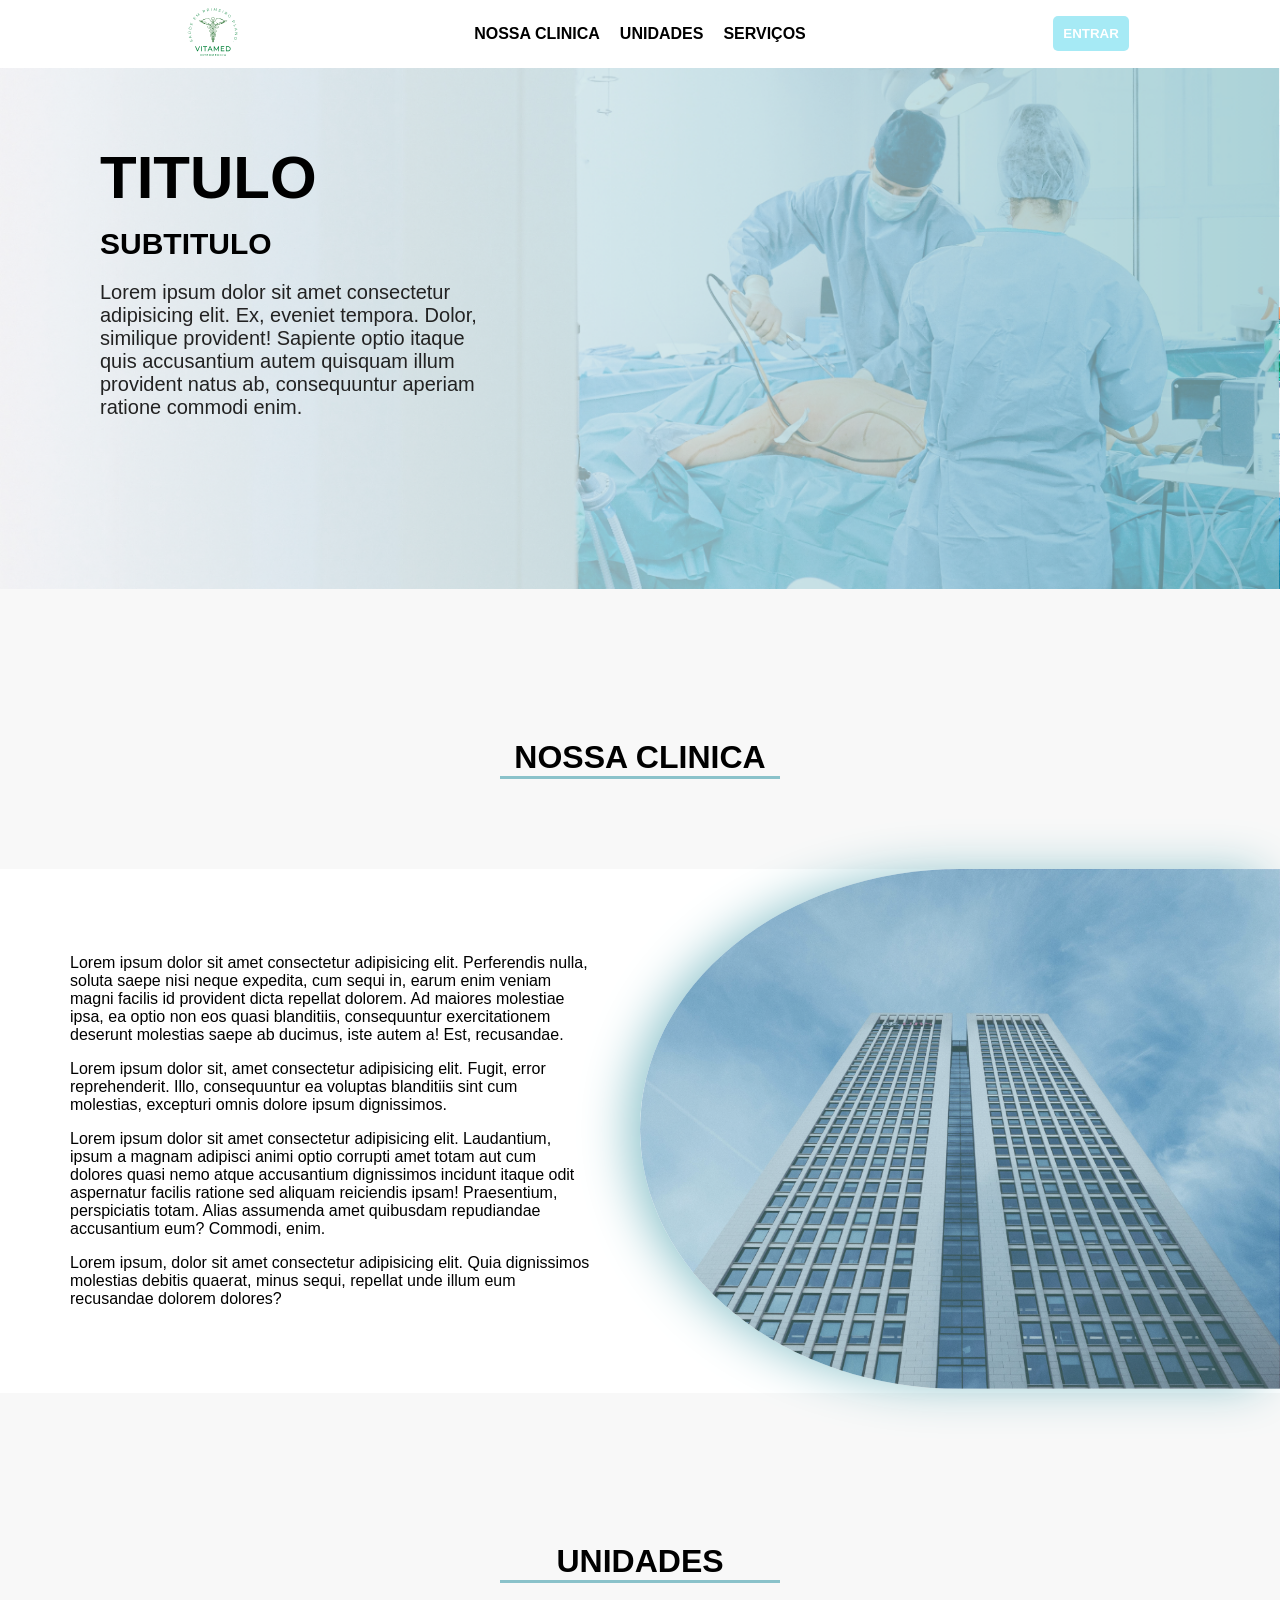
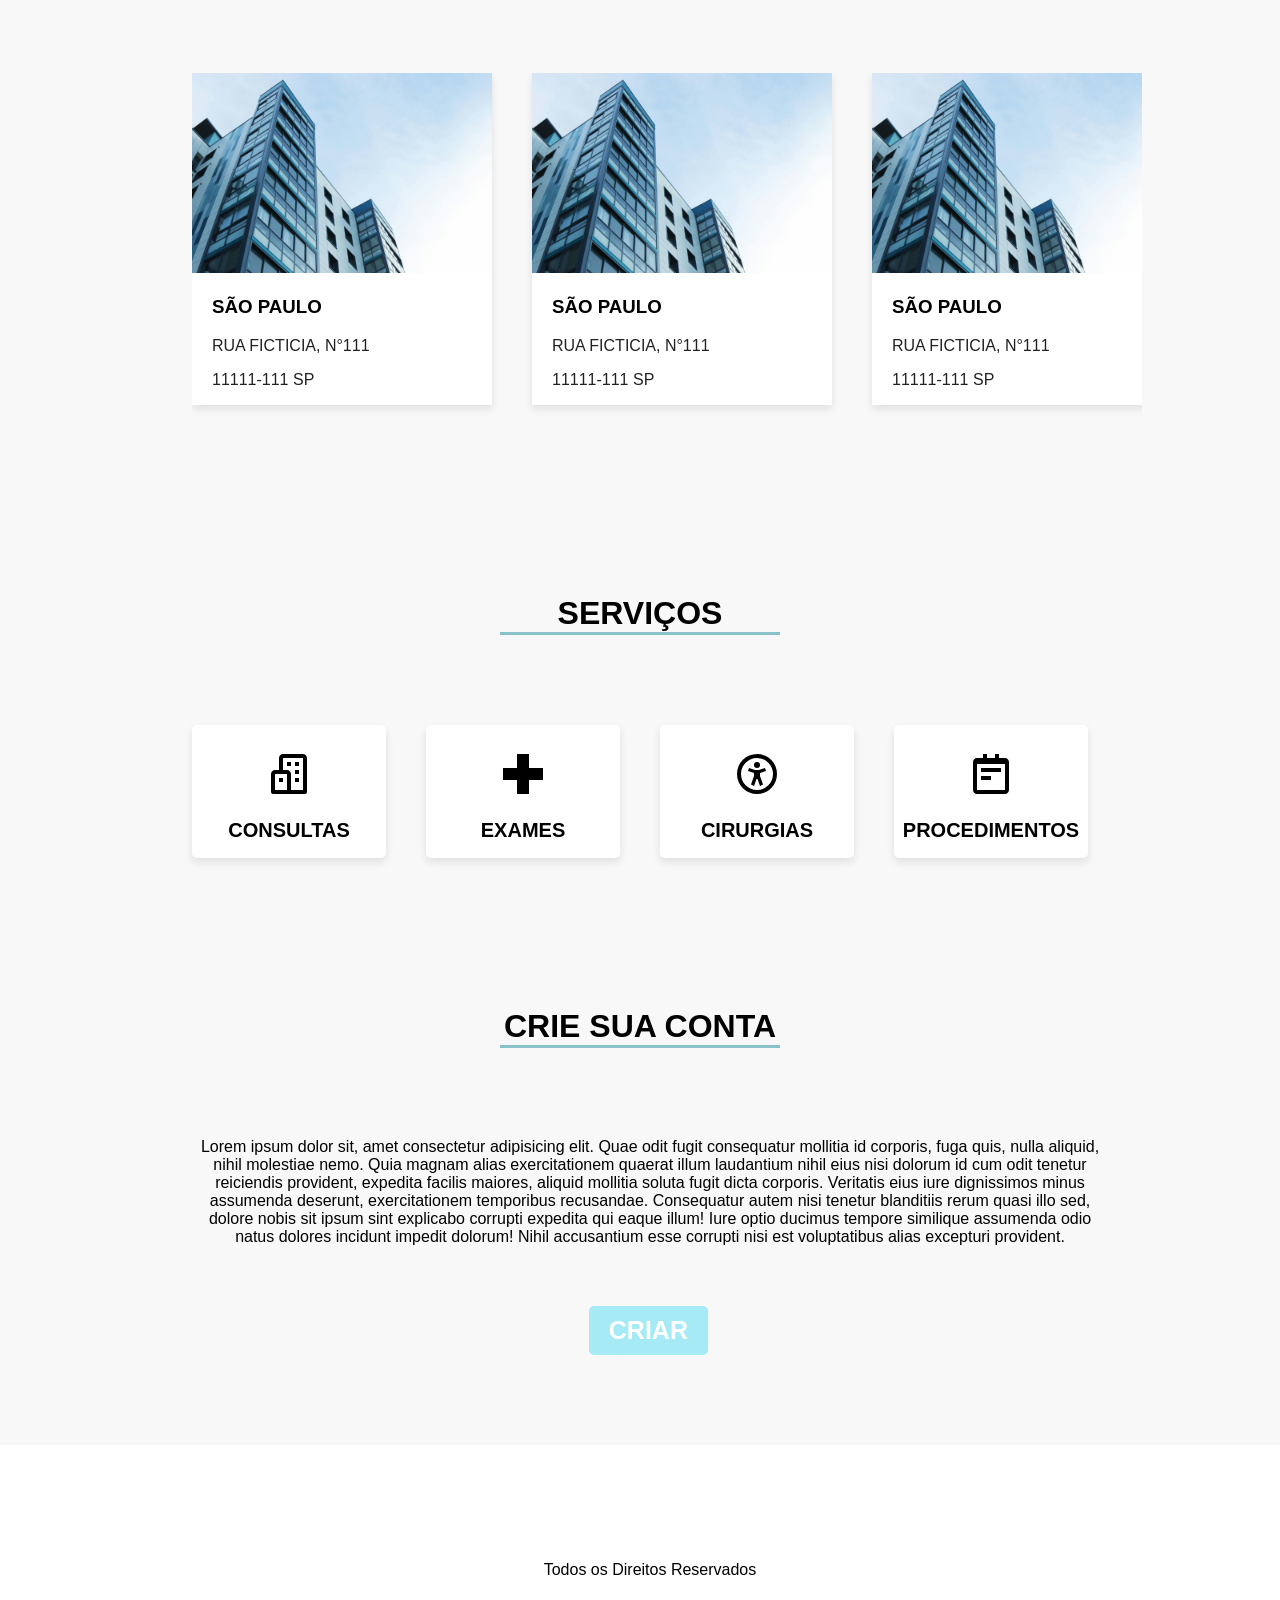
==== index.html @ 745b34ef "Add files via upload" ====
<!DOCTYPE html>
<html lang="en">
<head>
    <meta charset="UTF-8">
    <meta name="viewport" content="width=device-width, initial-scale=1.0">
    <title>VitaMed</title>
    <link rel="stylesheet" href="style.css">
</head>
<body>
    
    <header>

        <a href="#" class="logo"><img src="img/VitaMed.svg" alt="Logo VitaMed" width="15%"></a>

        <nav>
            <a href="#">NOSSA CLINICA</a>
            <a href="#">UNIDADES</a>
            <a href="#">SERVIÇOS</a>
        </nav>

        <a href="entrar.html" id="entrar"><button>ENTRAR</button></a>

    </header>

    <div class="hero-img">

        <h1>TITULO</h1>

        <h2>SUBTITULO</h2>
        
        <P>Lorem ipsum dolor sit amet consectetur adipisicing elit. Ex, eveniet tempora. Dolor, similique provident! Sapiente optio itaque quis accusantium autem quisquam illum provident natus ab, consequuntur aperiam ratione commodi enim.</P>

    </div>

    <h1 class="titulos">NOSSA CLINICA</h1>

    <div class="container-nossa-clinica">

        <div class="info-clinica">
            <p>Lorem ipsum dolor sit amet consectetur adipisicing elit. Perferendis nulla, soluta saepe nisi neque expedita, cum sequi in, earum enim veniam magni facilis id provident dicta repellat dolorem. Ad maiores molestiae ipsa, ea optio non eos quasi blanditiis, consequuntur exercitationem deserunt molestias saepe ab ducimus, iste autem a! Est, recusandae.</p>
            <p>Lorem ipsum dolor sit, amet consectetur adipisicing elit. Fugit, error reprehenderit. Illo, consequuntur ea voluptas blanditiis sint cum molestias, excepturi omnis dolore ipsum dignissimos.</p>
            <p>Lorem ipsum dolor sit amet consectetur adipisicing elit. Laudantium, ipsum a magnam adipisci animi optio corrupti amet totam aut cum dolores quasi nemo atque accusantium dignissimos incidunt itaque odit aspernatur facilis ratione sed aliquam reiciendis ipsam! Praesentium, perspiciatis totam. Alias assumenda amet quibusdam repudiandae accusantium eum? Commodi, enim.</p>
            <p>Lorem ipsum, dolor sit amet consectetur adipisicing elit. Quia dignissimos molestias debitis quaerat, minus sequi, repellat unde illum eum recusandae dolorem dolores?</p>
        </div>

        <div class="info-clinica-img">
            <img src="img/Nossa-Clinica.png" alt="" width="100%">
        </div>

    </div>

    <h1 class="titulos">UNIDADES</h1>

    <div class="container-unidades">

        <div class="unidades">
            <img src="img/Unidade.jpg" alt="" width="100%">
            <h3>SÃO PAULO</h3>
            <p>RUA FICTICIA, N°111</p>
            <p>11111-111 SP</p>
        </div>
        
        <div class="unidades">
            <img src="img/Unidade.jpg" alt="" width="100%">
            <h3>SÃO PAULO</h3>
            <p>RUA FICTICIA, N°111</p>
            <p>11111-111 SP</p>
        </div>

        <div class="unidades">
            <img src="img/Unidade.jpg" alt="" width="100%">
            <h3>SÃO PAULO</h3>
            <p>RUA FICTICIA, N°111</p>
            <p>11111-111 SP</p>
        </div>

        <div class="unidades">
            <img src="img/Unidade.jpg" alt="" width="100%">
            <h3>SÃO PAULO</h3>
            <p>RUA FICTICIA, N°111</p>
            <p>11111-111 SP</p>
        </div>

        <div class="unidades">
            <img src="img/Unidade.jpg" alt="" width="100%">
            <h3>SÃO PAULO</h3>
            <p>RUA FICTICIA, N°111</p>
            <p>11111-111 SP</p>
        </div>

        <div class="unidades">
            <img src="img/Unidade.jpg" alt="" width="100%">
            <h3>SÃO PAULO</h3>
            <p>RUA FICTICIA, N°111</p>
            <p>11111-111 SP</p>
        </div>

    </div>

    <h1 class="titulos">SERVIÇOS</h1>

    <div class="container-servicos">

        <div class="itens">
            <img src="img/consulta.svg" alt="" width="25%">
            <h2>CONSULTAS</h2>
        </div>

        <div class="itens">
            <img src="img/exame.svg" alt="" width="25%">
            <h2>EXAMES</h2>
        </div>

        <div class="itens">
            <img src="img/cirurgia.svg" alt="" width="25%">
            <h2>CIRURGIAS</h2>
        </div>

        <div class="itens">
            <img src="img/procedimento.svg" alt="" width="25%">
            <h2>PROCEDIMENTOS</h2>
        </div>

    </div>

    <h1 class="titulos">CRIE SUA CONTA</h1>
    
    <div class="criar">

        <p>Lorem ipsum dolor sit, amet consectetur adipisicing elit. Quae odit fugit consequatur mollitia id corporis, fuga quis, nulla aliquid, nihil molestiae nemo. Quia magnam alias exercitationem quaerat illum laudantium nihil eius nisi dolorum id cum odit tenetur reiciendis provident, expedita facilis maiores, aliquid mollitia soluta fugit dicta corporis. Veritatis eius iure dignissimos minus assumenda deserunt, exercitationem temporibus recusandae. Consequatur autem nisi tenetur blanditiis rerum quasi illo sed, dolore nobis sit ipsum sint explicabo corrupti expedita qui eaque illum! Iure optio ducimus tempore similique assumenda odio natus dolores incidunt impedit dolorum! Nihil accusantium esse corrupti nisi est voluptatibus alias excepturi provident.</p>

        <a href="criar.html" id="criar"><button>CRIAR</button></a>

    </div>

    <footer>
        <p>Todos os Direitos Reservados</p>
    </footer>

</body>
</html>
---- style.css ----
body {
    margin: 0;
    padding: 0;
    background: #F8F8F8;
    font-family: Arial, Helvetica, sans-serif;
}

header {
    display: grid;
    grid-template-columns: 1fr 1fr 1fr;
    align-items: center;
    text-align: center;
    background: #FFFFFF;
}

nav {
    display: flex;
    justify-self: center;
    gap: 20px;
}

nav a {
    font-weight: bold;
    color: black;
    text-decoration: none;
}

nav a:hover {
    color: #8AC2CA;
    transition: 0.2s;
}

button {
    display: flex;
    justify-self: center;
    border: none;
    background: #A6EAF5;
    color: #FFFFFF;
    font-weight: bold;
    padding: 10px;
    border-radius: 5px;
}

button:hover {
    background: #FFFFFF;
    border: 2px solid #A6EAF5;
    color: #A6EAF5;
    transition: 0.2s;
}

.hero-img {
    background-image: url(img/Medicos.png);
    background-size: cover;
    background-position: center;
    background-repeat: no-repeat;
    padding: 250px 0px ;
}

.hero-img h1 {
    font-size: 60px;
    margin-top: -175px;
    padding-left: 100px;
}

.hero-img h2 {
    font-size: 30px;
    margin-top: -25px;
    padding-left: 100px;
}

.hero-img p {
    font-size: 20px;
    margin-top: -5px;
    margin-bottom: -80px;
    padding-left: 100px;
    padding-right: 800px;
    color: #222222;
}

.titulos {
    text-align: center;
    margin: 150px 500px 90px 500px;
    border-bottom: 3px solid #8AC2CA;
}

.container-nossa-clinica {
    background-color: #FFFFFF;
    display: grid;
    grid-template-columns: 1fr 1fr;
    align-items: center;
}

.info-clinica {
    padding: 0px 50px;
}

.info-clinica-img img {
    border-top-left-radius: 100%;
    border-bottom-left-radius: 100%;
    box-shadow: -15px 0 50px -5px #8AC2CA;
}

.container-unidades {
    width: 950px;
    overflow-x: auto;
    white-space: nowrap;
    display: grid;
    grid-template-columns: 1fr 1fr 1fr 1fr 1fr 1fr;
    align-items: center;
    gap: 40px;
    margin-left: 15%;
    margin-right: 15%;
    padding-bottom: 40px;
}


.container-unidades::-webkit-scrollbar {
    height: 8px;
}

.container-unidades::-webkit-scrollbar-thumb {
    background-color: #8AC2CA;
    border-radius: 5px;
}


.container-unidades::-webkit-scrollbar-track {
    background-color: #dcdcdc; 
    border-radius: 5px;
}

.unidades {
    width: 300px;
    background-color: #FFFFFF;
    box-shadow: 10px black;
    box-shadow: 0 4px 8px rgba(0, 0, 0, 0.1);
}

.unidades h3, p {
    padding-left: 20px;
}

.unidades p {
    color: #222222;
}

.container-servicos {
    display: grid;
    grid-template-columns: 1fr 1fr 1fr 1fr;
    gap: 40px;
    margin-left: 15%;
    margin-right: 15%;
}

.itens {
    text-align: center;
    background: #FFFFFF;
    padding-top: 25px;
    border-radius: 5px;
    box-shadow: 0 4px 8px rgba(0, 0, 0, 0.1);
}

.itens h2 {
    font-size: 20px;
}

.criar p {
    text-align: center;
    margin-left: 180px;
    margin-right: 180px;
}

.criar button {
    font-size: 25px;
    margin-top: 60px;
    margin-left: 46%;
    padding: 10px 20px;
}

footer {
    background: #FFFFFF;
    text-align: center;
    margin-top: 90px;
    padding: 100px;
}


#entrar {
    margin-left: 200px;
    text-decoration: none;
}

#criar {
    text-decoration: none;
}
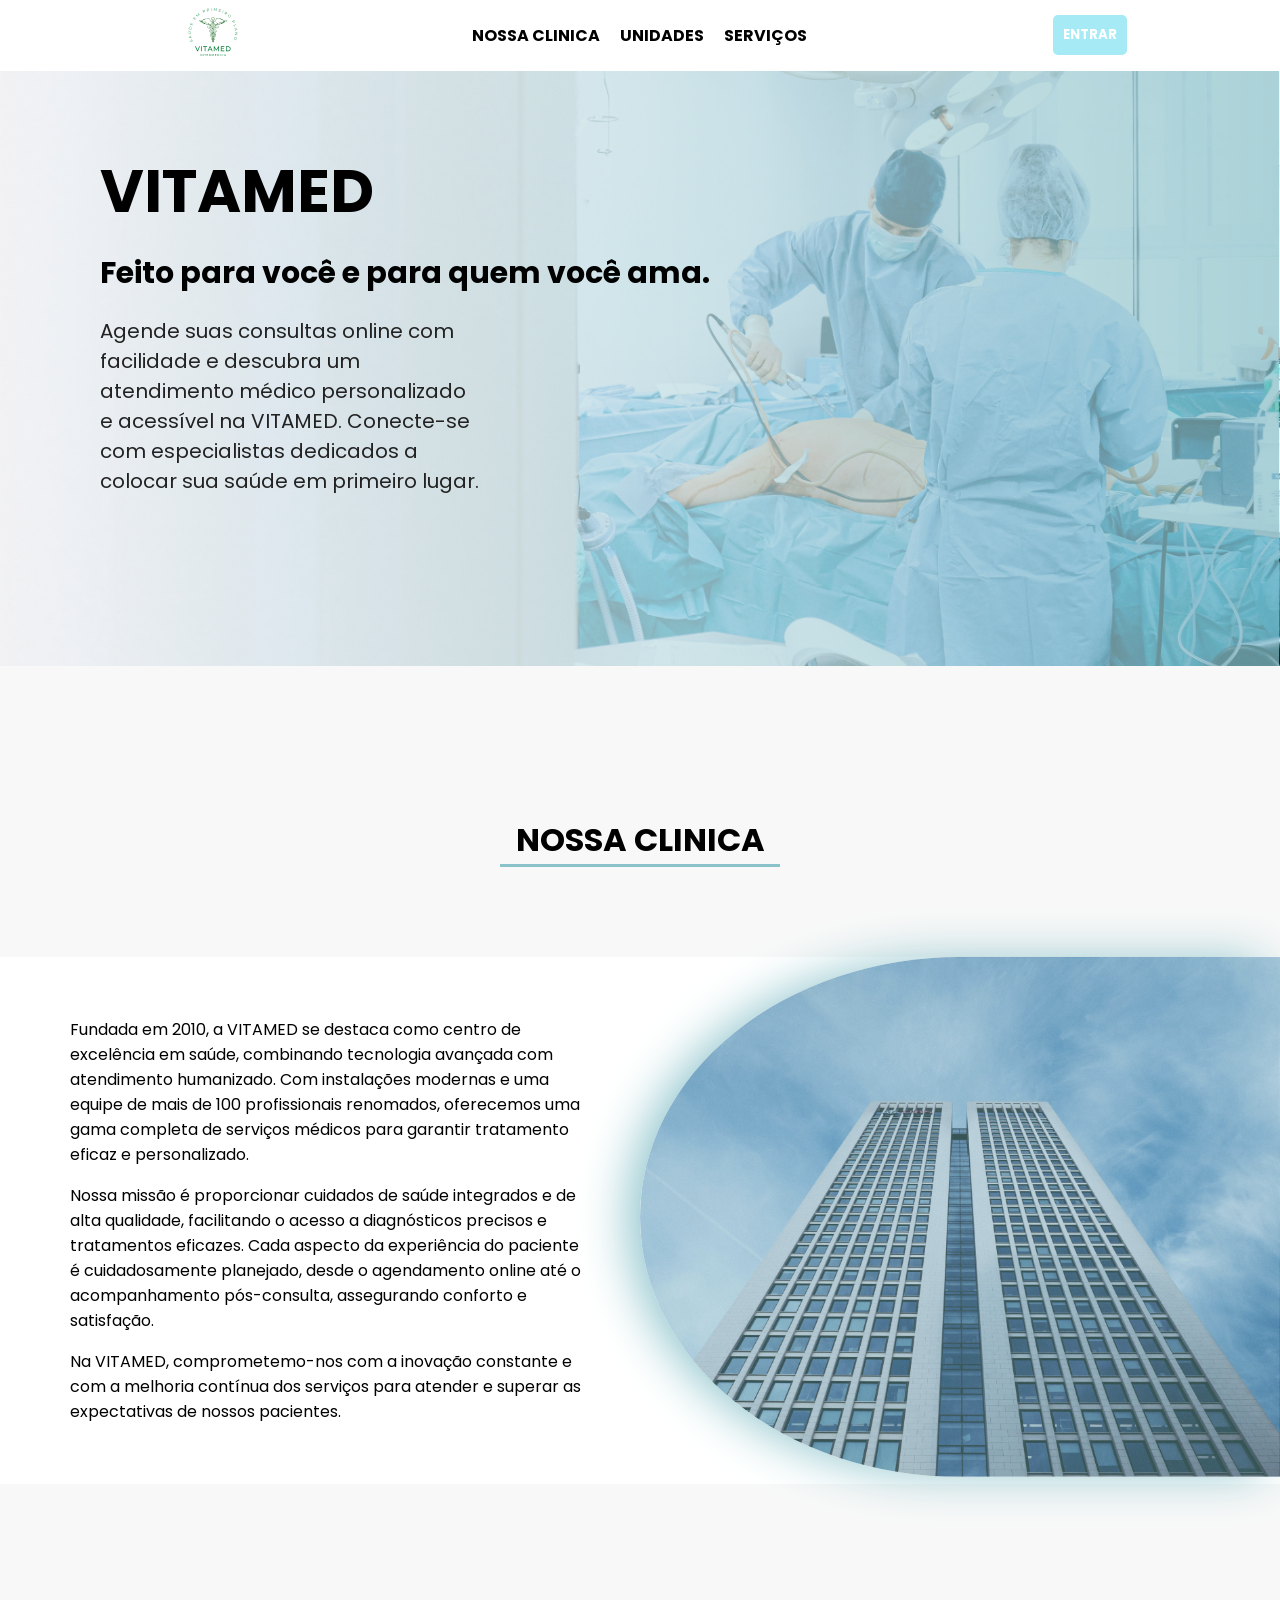
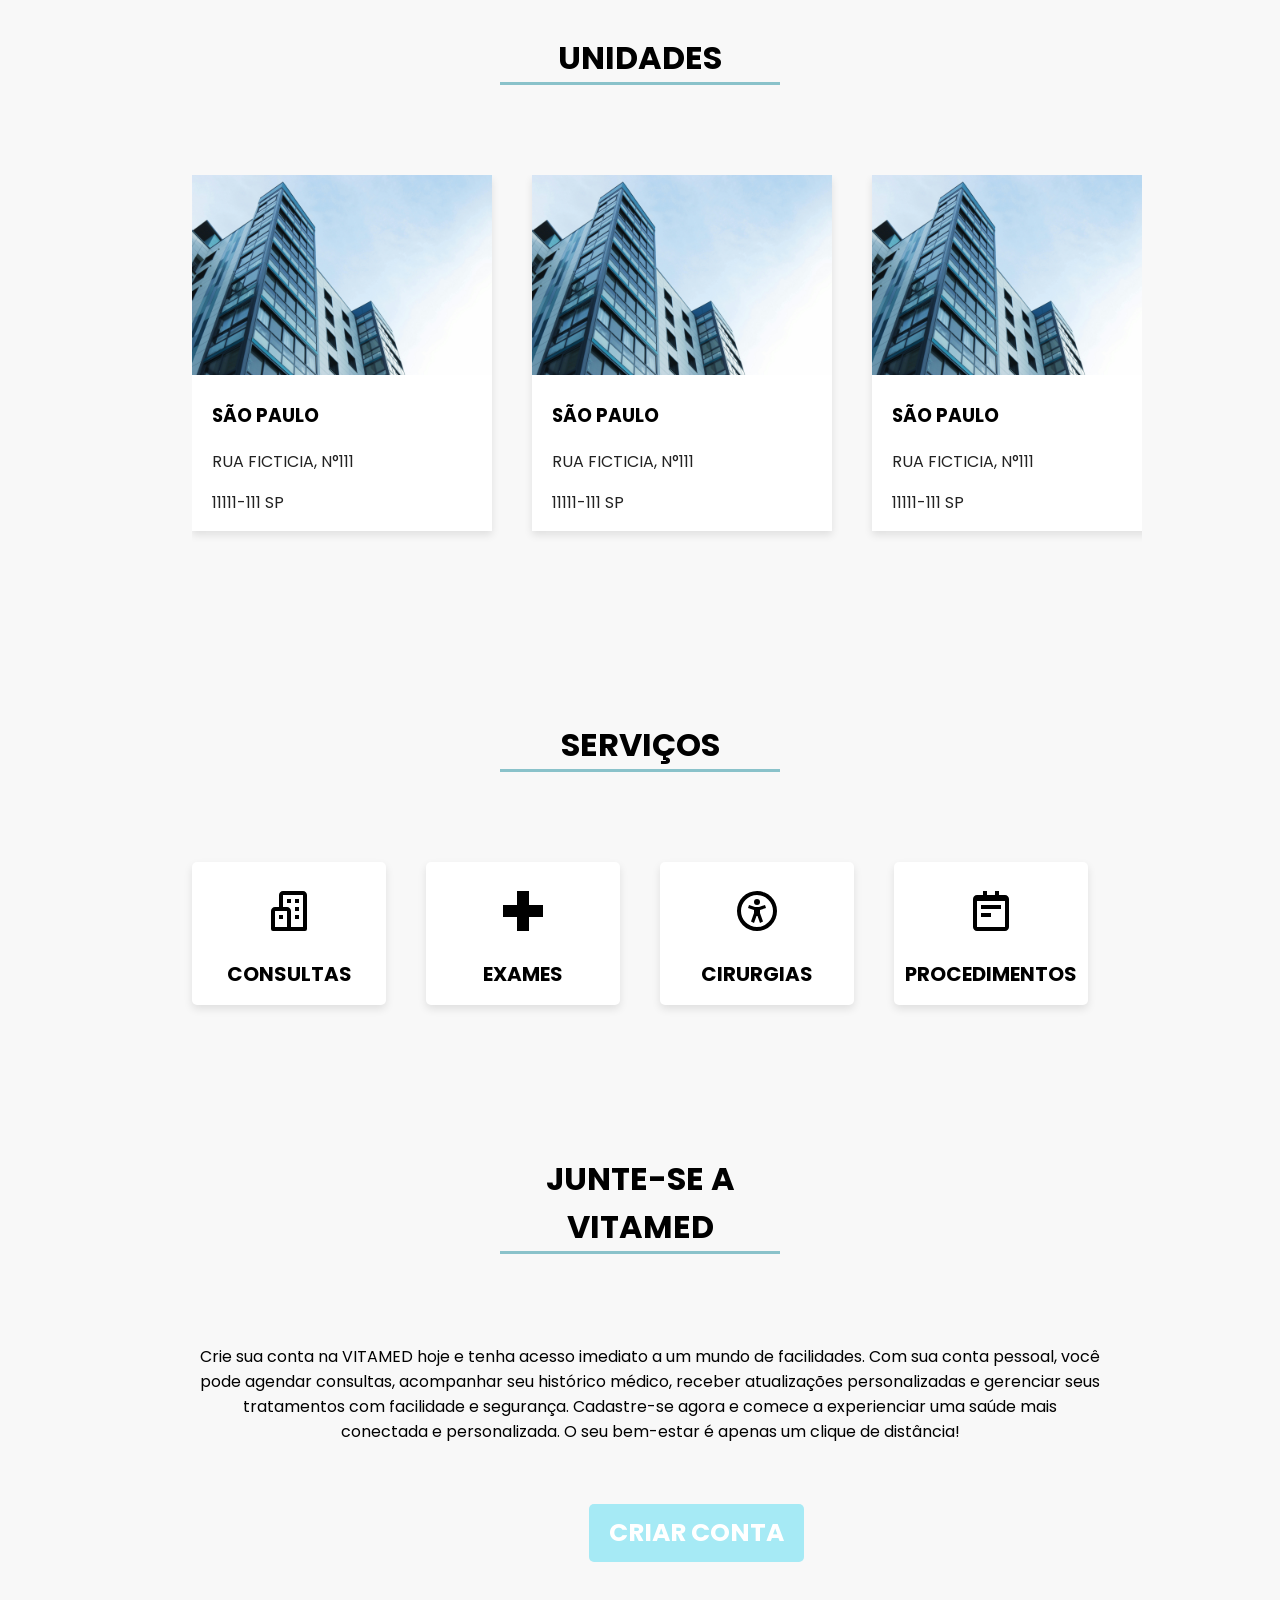
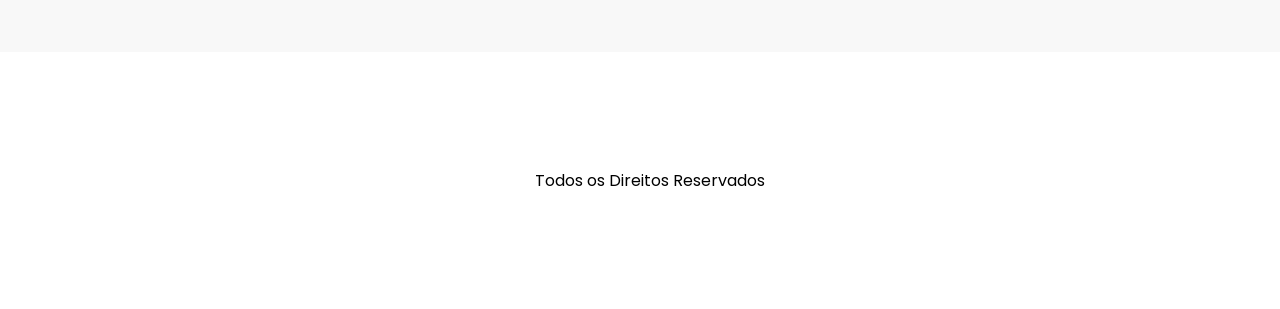
==== commit 11f50ac4: "Primeira versão do Protótipo" ====
--- a/index.html
+++ b/index.html
@@ -5,6 +5,7 @@
     <meta name="viewport" content="width=device-width, initial-scale=1.0">
     <title>VitaMed</title>
     <link rel="stylesheet" href="style.css">
+    <link rel="icon" href="img/VitaMed.png">
 </head>
 <body>
     
@@ -13,9 +14,9 @@
         <a href="#" class="logo"><img src="img/VitaMed.svg" alt="Logo VitaMed" width="15%"></a>
 
         <nav>
-            <a href="#">NOSSA CLINICA</a>
-            <a href="#">UNIDADES</a>
-            <a href="#">SERVIÇOS</a>
+            <a href="#nossa">NOSSA CLINICA</a>
+            <a href="#unidades">UNIDADES</a>
+            <a href="#serviços">SERVIÇOS</a>
         </nav>
 
         <a href="entrar.html" id="entrar"><button>ENTRAR</button></a>
@@ -24,23 +25,24 @@
 
     <div class="hero-img">
 
-        <h1>TITULO</h1>
+        <h1>VITAMED</h1>
 
-        <h2>SUBTITULO</h2>
+        <h2> Feito para você e para quem você ama.</h2>
         
-        <P>Lorem ipsum dolor sit amet consectetur adipisicing elit. Ex, eveniet tempora. Dolor, similique provident! Sapiente optio itaque quis accusantium autem quisquam illum provident natus ab, consequuntur aperiam ratione commodi enim.</P>
+        <P>Agende suas consultas online com facilidade e descubra um atendimento médico personalizado e acessível na VITAMED. Conecte-se com especialistas dedicados a colocar sua saúde em primeiro lugar.</P>
 
+ 
     </div>
 
-    <h1 class="titulos">NOSSA CLINICA</h1>
+    <h1 class="titulos" id="nossa">NOSSA CLINICA</h1>
 
     <div class="container-nossa-clinica">
 
         <div class="info-clinica">
-            <p>Lorem ipsum dolor sit amet consectetur adipisicing elit. Perferendis nulla, soluta saepe nisi neque expedita, cum sequi in, earum enim veniam magni facilis id provident dicta repellat dolorem. Ad maiores molestiae ipsa, ea optio non eos quasi blanditiis, consequuntur exercitationem deserunt molestias saepe ab ducimus, iste autem a! Est, recusandae.</p>
-            <p>Lorem ipsum dolor sit, amet consectetur adipisicing elit. Fugit, error reprehenderit. Illo, consequuntur ea voluptas blanditiis sint cum molestias, excepturi omnis dolore ipsum dignissimos.</p>
-            <p>Lorem ipsum dolor sit amet consectetur adipisicing elit. Laudantium, ipsum a magnam adipisci animi optio corrupti amet totam aut cum dolores quasi nemo atque accusantium dignissimos incidunt itaque odit aspernatur facilis ratione sed aliquam reiciendis ipsam! Praesentium, perspiciatis totam. Alias assumenda amet quibusdam repudiandae accusantium eum? Commodi, enim.</p>
-            <p>Lorem ipsum, dolor sit amet consectetur adipisicing elit. Quia dignissimos molestias debitis quaerat, minus sequi, repellat unde illum eum recusandae dolorem dolores?</p>
+            <p>Fundada em 2010, a VITAMED se destaca como centro de excelência em saúde, combinando tecnologia avançada com atendimento humanizado. Com instalações modernas e uma equipe de mais de 100 profissionais renomados, oferecemos uma gama completa de serviços médicos para garantir tratamento eficaz e personalizado.</p>
+            <p>Nossa missão é proporcionar cuidados de saúde integrados e de alta qualidade, facilitando o acesso a diagnósticos precisos e tratamentos eficazes. Cada aspecto da experiência do paciente é cuidadosamente planejado, desde o agendamento online até o acompanhamento pós-consulta, assegurando conforto e satisfação.</p>
+            <p>Na VITAMED, comprometemo-nos com a inovação constante e com a melhoria contínua dos serviços para atender e superar as expectativas de nossos pacientes.</p>
+            
         </div>
 
         <div class="info-clinica-img">
@@ -49,7 +51,7 @@
 
     </div>
 
-    <h1 class="titulos">UNIDADES</h1>
+    <h1 class="titulos" id="unidades">UNIDADES</h1>
 
     <div class="container-unidades">
 
@@ -97,7 +99,7 @@
 
     </div>
 
-    <h1 class="titulos">SERVIÇOS</h1>
+    <h1 class="titulos" id="serviços">SERVIÇOS</h1>
 
     <div class="container-servicos">
 
@@ -123,13 +125,13 @@
 
     </div>
 
-    <h1 class="titulos">CRIE SUA CONTA</h1>
+    <h1 class="titulos">JUNTE-SE A VITAMED</h1>
     
     <div class="criar">
 
-        <p>Lorem ipsum dolor sit, amet consectetur adipisicing elit. Quae odit fugit consequatur mollitia id corporis, fuga quis, nulla aliquid, nihil molestiae nemo. Quia magnam alias exercitationem quaerat illum laudantium nihil eius nisi dolorum id cum odit tenetur reiciendis provident, expedita facilis maiores, aliquid mollitia soluta fugit dicta corporis. Veritatis eius iure dignissimos minus assumenda deserunt, exercitationem temporibus recusandae. Consequatur autem nisi tenetur blanditiis rerum quasi illo sed, dolore nobis sit ipsum sint explicabo corrupti expedita qui eaque illum! Iure optio ducimus tempore similique assumenda odio natus dolores incidunt impedit dolorum! Nihil accusantium esse corrupti nisi est voluptatibus alias excepturi provident.</p>
+        <p>Crie sua conta na VITAMED hoje e tenha acesso imediato a um mundo de facilidades. Com sua conta pessoal, você pode agendar consultas, acompanhar seu histórico médico, receber atualizações personalizadas e gerenciar seus tratamentos com facilidade e segurança. Cadastre-se agora e comece a experienciar uma saúde mais conectada e personalizada. O seu bem-estar é apenas um clique de distância!</p>
 
-        <a href="criar.html" id="criar"><button>CRIAR</button></a>
+        <a href="criar.html" id="criar"><button>CRIAR CONTA</button></a>
 
     </div>
 
--- a/style.css
+++ b/style.css
@@ -1,3 +1,9 @@
+@import url('https://fonts.googleapis.com/css2?family=Poppins:ital,wght@0,100;0,200;0,300;0,400;0,500;0,600;0,700;0,800;0,900;1,100;1,200;1,300;1,400;1,500;1,600;1,700;1,800;1,900&display=swap');
+
+*{
+    font-family: 'Poppins', sans-serif;
+}
+
 body {
     margin: 0;
     padding: 0;
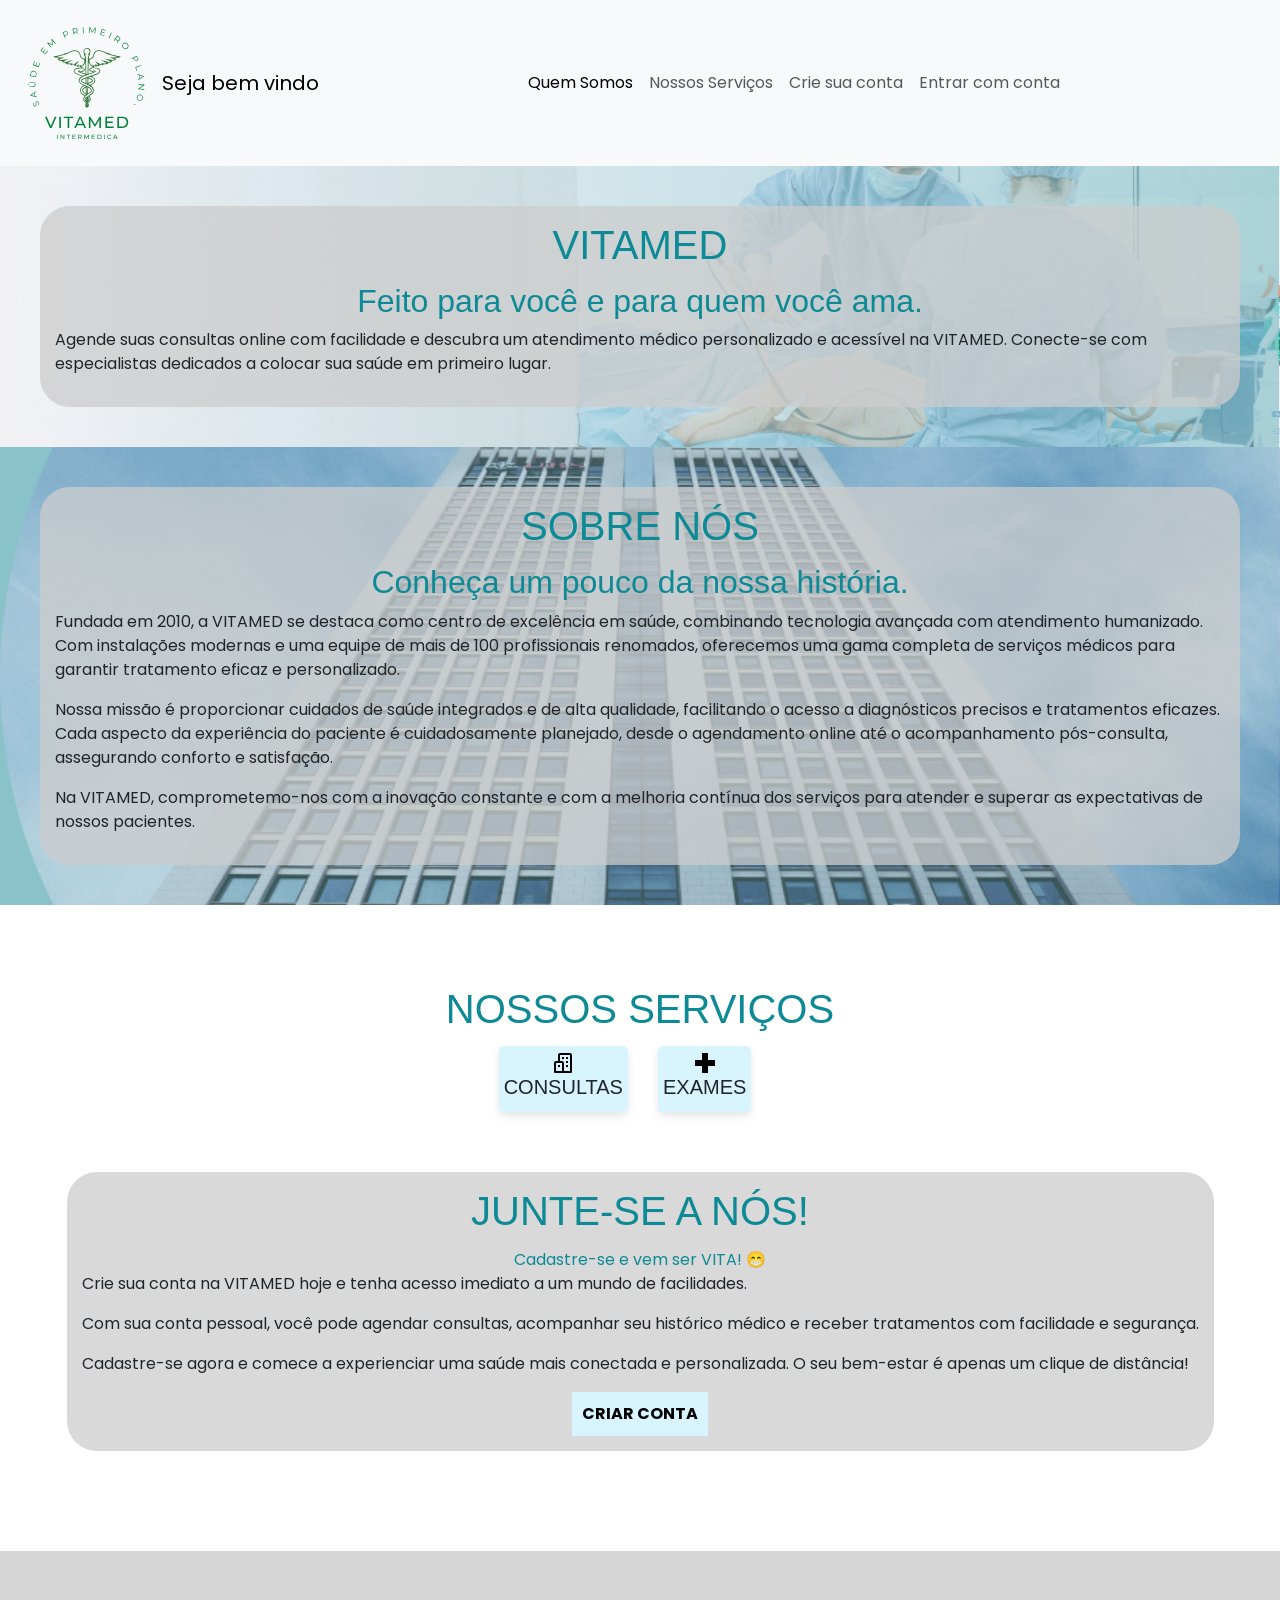
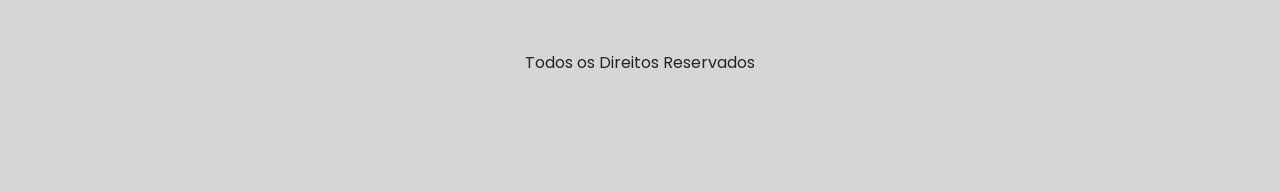
==== commit 81b72369: "Décimo primeiro commit: CONCLUIDO C*****" ====
--- a/index.html
+++ b/index.html
@@ -6,138 +6,131 @@
     <title>VitaMed</title>
     <link rel="stylesheet" href="style.css">
     <link rel="icon" href="img/VitaMed.png">
+    <link href="https://cdn.jsdelivr.net/npm/bootstrap@5.3.3/dist/css/bootstrap.min.css" rel="stylesheet" integrity="sha384-QWTKZyjpPEjISv5WaRU9OFeRpok6YctnYmDr5pNlyT2bRjXh0JMhjY6hW+ALEwIH" crossorigin="anonymous">
+
 </head>
 <body>
     
     <header>
-
-        <a href="#" class="logo"><img src="img/VitaMed.svg" alt="Logo VitaMed" width="15%"></a>
-
-        <nav>
-            <a href="#nossa">NOSSA CLINICA</a>
-            <a href="#unidades">UNIDADES</a>
-            <a href="#serviços">SERVIÇOS</a>
-        </nav>
-
-        <a href="entrar.html" id="entrar"><button>ENTRAR</button></a>
-
+        <nav class="navbar navbar-expand-lg bg-body-tertiary">
+       
+            <div class="container-fluid">
+               <a href="index.html"><img src="img/VitaMed.svg" width="150px" height="150px" alt=""></a>
+              <a class="navbar-brand mx-auto" href="#">Seja bem vindo  </a>
+              
+              <button class="navbar-toggler" type="button" data-bs-toggle="collapse" data-bs-target="#navbarNav" aria-controls="navbarNav" aria-expanded="false" aria-label="Toggle navigation">
+                <span class="navbar-toggler-icon"></span>
+              </button>
+              <div class="collapse navbar-collapse" id="navbarNav">
+                <ul class="navbar-nav">
+                  <li class="nav-item">
+                    <a class="nav-link active" aria-current="page"
+                     href="#nossa">Quem Somos</a>
+                  </li>
+                  <li class="nav-item">
+                    <a class="nav-link"
+                     href="#serviços">Nossos Serviços</a>
+                  </li>
+                  <li class="nav-item">
+                    <a class="nav-link" href="criar.html">Crie sua conta</a>
+                  </li>
+                  <li class="nav-item">
+                    <a class="nav-link" href="entrar.html">Entrar com conta</a>
+                  </li>
+                 
+                </ul>
+              </div>
+            </div>
+          </nav>
+        
     </header>
 
-    <div class="hero-img">
 
-        <h1>VITAMED</h1>
 
-        <h2> Feito para você e para quem você ama.</h2>
-        
-        <P>Agende suas consultas online com facilidade e descubra um atendimento médico personalizado e acessível na VITAMED. Conecte-se com especialistas dedicados a colocar sua saúde em primeiro lugar.</P>
 
- 
+
+    <div class="container1">
+        <div class="back">
+            <div class="tic1"> <h1>VITAMED</h1></div>
+
+                <div class="subtc1"><h2> Feito para você e para quem você ama.</h2> </div>
+                    <div class="texto1">
+                        <p>Agende suas consultas online com facilidade 
+                            e descubra um atendimento médico personalizado
+                             e acessível na VITAMED. Conecte-se com especialistas 
+                             dedicados a colocar sua saúde em primeiro lugar.</p>
+                    </div>
+        </div>
+    </div>
+    
+    <div class="container2" id="nossa">
+        <div class="back">
+            <div class="tic1"><h1>SOBRE NÓS</h1></div>
+                <div class="subtc1"><h2>Conheça um pouco da nossa história.</h2>  </div>
+                    <div class="texto1">
+                        <p>Fundada em 2010, a VITAMED se destaca como centro de excelência em saúde, combinando tecnologia avançada com atendimento humanizado. Com instalações modernas e uma equipe de mais de 100 profissionais renomados, oferecemos uma gama completa de serviços médicos para garantir tratamento eficaz e personalizado.</p>
+                        <p>Nossa missão é proporcionar cuidados de saúde integrados e de alta qualidade, facilitando o acesso a diagnósticos precisos e tratamentos eficazes. Cada aspecto da experiência do paciente é cuidadosamente planejado, desde o agendamento online até o acompanhamento pós-consulta, assegurando conforto e satisfação.</p>
+                        <p>Na VITAMED, comprometemo-nos com a inovação constante e com a melhoria contínua dos serviços para atender e superar as expectativas de nossos pacientes.</p>            
+                    </div>
+              
+            
+        </div>
     </div>
 
-    <h1 class="titulos" id="nossa">NOSSA CLINICA</h1>
+    <div class="container3" id="serviços">
+        <div class="tic1"><h1>NOSSOS SERVIÇOS</h1></div>
+        <div class="linha">
+            
+                <div class="icons">
+                    <img src="img/consulta.svg" alt="">
+                    <h2>CONSULTAS</h2>
+                </div>
+                <div class="icons">
+                    <img src="img/exame.svg" alt="">
+                    <h2>EXAMES</h2>
+                </div>
+                
+                <div class="fruta">
 
-    <div class="container-nossa-clinica">
+                </div>
 
-        <div class="info-clinica">
-            <p>Fundada em 2010, a VITAMED se destaca como centro de excelência em saúde, combinando tecnologia avançada com atendimento humanizado. Com instalações modernas e uma equipe de mais de 100 profissionais renomados, oferecemos uma gama completa de serviços médicos para garantir tratamento eficaz e personalizado.</p>
-            <p>Nossa missão é proporcionar cuidados de saúde integrados e de alta qualidade, facilitando o acesso a diagnósticos precisos e tratamentos eficazes. Cada aspecto da experiência do paciente é cuidadosamente planejado, desde o agendamento online até o acompanhamento pós-consulta, assegurando conforto e satisfação.</p>
-            <p>Na VITAMED, comprometemo-nos com a inovação constante e com a melhoria contínua dos serviços para atender e superar as expectativas de nossos pacientes.</p>
-            
         </div>
+    </div>
 
-        <div class="info-clinica-img">
-            <img src="img/Nossa-Clinica.png" alt="" width="100%">
-        </div>
+
 
     </div>
 
-    <h1 class="titulos" id="unidades">UNIDADES</h1>
+    <div class="container4">
+        <div class="back">
+            <div class="tic1" id="junte"><h1>JUNTE-SE A NÓS!</h1></div>
+            <div class="subtc1">Cadastre-se e vem ser VITA! 😁</div>
+                    <div class="texto1"> 
+                        <p>Crie sua conta na VITAMED hoje e 
+                        tenha acesso imediato a um mundo de facilidades.</p>
 
-    <div class="container-unidades">
+                        <p>
+                        Com sua conta pessoal, você pode agendar consultas, 
+                        acompanhar seu histórico médico e receber tratamentos com
+                        facilidade e segurança. </p>
+                        
+                        <p>Cadastre-se agora e
+                            comece a experienciar uma saúde mais conectada
+                            e personalizada. O seu bem-estar é apenas um 
+                            clique de distância!</p>
+                    </div>
 
-        <div class="unidades">
-            <img src="img/Unidade.jpg" alt="" width="100%">
-            <h3>SÃO PAULO</h3>
-            <p>RUA FICTICIA, N°111</p>
-            <p>11111-111 SP</p>
+           <div class="alinb"> <a href="criar.html" id="criar" class="create"><button>CRIAR CONTA</button></a></div>
         </div>
-        
-        <div class="unidades">
-            <img src="img/Unidade.jpg" alt="" width="100%">
-            <h3>SÃO PAULO</h3>
-            <p>RUA FICTICIA, N°111</p>
-            <p>11111-111 SP</p>
-        </div>
-
-        <div class="unidades">
-            <img src="img/Unidade.jpg" alt="" width="100%">
-            <h3>SÃO PAULO</h3>
-            <p>RUA FICTICIA, N°111</p>
-            <p>11111-111 SP</p>
-        </div>
-
-        <div class="unidades">
-            <img src="img/Unidade.jpg" alt="" width="100%">
-            <h3>SÃO PAULO</h3>
-            <p>RUA FICTICIA, N°111</p>
-            <p>11111-111 SP</p>
-        </div>
-
-        <div class="unidades">
-            <img src="img/Unidade.jpg" alt="" width="100%">
-            <h3>SÃO PAULO</h3>
-            <p>RUA FICTICIA, N°111</p>
-            <p>11111-111 SP</p>
-        </div>
-
-        <div class="unidades">
-            <img src="img/Unidade.jpg" alt="" width="100%">
-            <h3>SÃO PAULO</h3>
-            <p>RUA FICTICIA, N°111</p>
-            <p>11111-111 SP</p>
-        </div>
-
     </div>
 
-    <h1 class="titulos" id="serviços">SERVIÇOS</h1>
-
-    <div class="container-servicos">
-
-        <div class="itens">
-            <img src="img/consulta.svg" alt="" width="25%">
-            <h2>CONSULTAS</h2>
-        </div>
-
-        <div class="itens">
-            <img src="img/exame.svg" alt="" width="25%">
-            <h2>EXAMES</h2>
-        </div>
-
-        <div class="itens">
-            <img src="img/cirurgia.svg" alt="" width="25%">
-            <h2>CIRURGIAS</h2>
-        </div>
-
-        <div class="itens">
-            <img src="img/procedimento.svg" alt="" width="25%">
-            <h2>PROCEDIMENTOS</h2>
-        </div>
-
-    </div>
-
-    <h1 class="titulos">JUNTE-SE A VITAMED</h1>
     
-    <div class="criar">
-
-        <p>Crie sua conta na VITAMED hoje e tenha acesso imediato a um mundo de facilidades. Com sua conta pessoal, você pode agendar consultas, acompanhar seu histórico médico, receber atualizações personalizadas e gerenciar seus tratamentos com facilidade e segurança. Cadastre-se agora e comece a experienciar uma saúde mais conectada e personalizada. O seu bem-estar é apenas um clique de distância!</p>
-
-        <a href="criar.html" id="criar"><button>CRIAR CONTA</button></a>
-
-    </div>
+    
 
     <footer>
         <p>Todos os Direitos Reservados</p>
     </footer>
+    <script src="https://cdn.jsdelivr.net/npm/bootstrap@5.3.3/dist/js/bootstrap.bundle.min.js"></script>
 
 </body>
 </html>
--- a/style.css
+++ b/style.css
@@ -4,101 +4,159 @@
     font-family: 'Poppins', sans-serif;
 }
 
-body {
-    margin: 0;
-    padding: 0;
-    background: #F8F8F8;
-    font-family: Arial, Helvetica, sans-serif;
-}
-
-header {
-    display: grid;
-    grid-template-columns: 1fr 1fr 1fr;
-    align-items: center;
-    text-align: center;
-    background: #FFFFFF;
-}
-
-nav {
-    display: flex;
-    justify-self: center;
-    gap: 20px;
-}
-
-nav a {
+.navbar {
+    width: 100%; /* Assegura que a navbar ocupe toda a largura da tela */
+}
+
+/* Garante que o menu colapsado fique visível e alinhado corretamente */
+.navbar-collapse {
+    justify-content: center; /* Centraliza os itens de navegação horizontalmente */
+}
+
+/* Ajusta a imagem e o título para ficarem bem posicionados em telas pequenas */
+@media (max-width: 768px) {
+    .navbar-brand {
+        margin-left: auto;  /* Centraliza a marca quando o menu está colapsado */
+        margin-right: auto;
+    }
+    img {
+        width: 100px; /* Reduz o tamanho da imagem em telas pequenas */
+        height: 100px;
+    }
+}
+
+.container1{
+    display: flex;
+    flex-direction: column;
+    justify-content: center;
+    justify-items: center;
+    padding: 30px;
+    background-color: #8AC2CA;
+    background-image: url(img/Medicos.png);
+    background-position: center;
+    background-size: cover;
+}
+
+.tic1{
+    display: flex;
+    align-items: center;
+    justify-content: center;
     font-weight: bold;
-    color: black;
-    text-decoration: none;
-}
-
-nav a:hover {
-    color: #8AC2CA;
-    transition: 0.2s;
-}
+    color: #0d8a95;
+    margin-bottom: 5px;
+}
+
+.back{
+    background-color: hsla(0, 0%, 80%, 0.750);
+    border-radius: 30px;
+    padding: 15px;
+    margin: 10px;
+}
+
+.subtc1{
+    display: flex;
+    align-items: center;
+    justify-content: center;
+    color: #0d8a95;
+    
+}
+
+.texto1{
+   font-weight: 400;
+}
+
+.container2{
+    display: flex;
+    flex-direction: column;
+    justify-content: center;
+    justify-items: center;
+    padding: 30px;
+    background-color: #8AC2CA;
+    background-position: center;
+    background-size: cover;
+    height: 100%;
+    background-image: url(img/Nossa-Clinica.png);
+    margin-bottom: 80px;
+}
+
+.container3{
+    display: flex;
+    align-items: center;
+    justify-content: center;
+    flex-direction: column;
+    margin-top: 25px;
+}
+
+.container4{
+    display: flex;
+    align-items: center;
+    justify-content: center;
+    margin-bottom: 50px;
+}
+
 
 button {
     display: flex;
     justify-self: center;
     border: none;
-    background: #A6EAF5;
-    color: #FFFFFF;
+    background: #d8f5ff;
+    color: #000000;
     font-weight: bold;
     padding: 10px;
+    border-radius: 15px;
+    cursor: pointer;
+}
+
+button:hover {
+    background: #0d8a95;
+    border: 2px solid #A6EAF5;
+    color: #fff;
+    transition: 0.7s;
+    transform: scale(1.1);
+}
+
+
+.alinb{
+    display: flex;
+    justify-content: center;
+    align-items: center;
+}
+
+.icons{
+    text-align: center;
+    background-color: #d8f5ff;
     border-radius: 5px;
-}
-
-button:hover {
-    background: #FFFFFF;
-    border: 2px solid #A6EAF5;
-    color: #A6EAF5;
-    transition: 0.2s;
-}
-
-.hero-img {
-    background-image: url(img/Medicos.png);
-    background-size: cover;
-    background-position: center;
-    background-repeat: no-repeat;
-    padding: 250px 0px ;
-}
-
-.hero-img h1 {
-    font-size: 60px;
-    margin-top: -175px;
-    padding-left: 100px;
-}
-
-.hero-img h2 {
-    font-size: 30px;
-    margin-top: -25px;
-    padding-left: 100px;
-}
-
-.hero-img p {
+    box-shadow: 0 4px 8px rgba(0, 0, 0, 0.1);
+    transition: 0.4s;
+    padding: 5px;
+    margin-bottom: 50px;
+    cursor: pointer;
+    
+}
+
+
+.linha{
+    display: flex;
+    flex-direction: row;
+    gap: 30px;
+}
+
+.icons h2{
     font-size: 20px;
-    margin-top: -5px;
-    margin-bottom: -80px;
-    padding-left: 100px;
-    padding-right: 800px;
-    color: #222222;
-}
-
-.titulos {
-    text-align: center;
-    margin: 150px 500px 90px 500px;
-    border-bottom: 3px solid #8AC2CA;
-}
-
-.container-nossa-clinica {
-    background-color: #FFFFFF;
-    display: grid;
-    grid-template-columns: 1fr 1fr;
-    align-items: center;
-}
-
-.info-clinica {
-    padding: 0px 50px;
-}
+}
+
+.icons:hover{
+    background-color: #0d8a95;
+    transition: 0.9s;
+    transform: scale(1.1);
+    border-radius: 5px;
+    color: #fff;
+    
+   
+}
+
+
+
 
 .info-clinica-img img {
     border-top-left-radius: 100%;
@@ -106,49 +164,6 @@
     box-shadow: -15px 0 50px -5px #8AC2CA;
 }
 
-.container-unidades {
-    width: 950px;
-    overflow-x: auto;
-    white-space: nowrap;
-    display: grid;
-    grid-template-columns: 1fr 1fr 1fr 1fr 1fr 1fr;
-    align-items: center;
-    gap: 40px;
-    margin-left: 15%;
-    margin-right: 15%;
-    padding-bottom: 40px;
-}
-
-
-.container-unidades::-webkit-scrollbar {
-    height: 8px;
-}
-
-.container-unidades::-webkit-scrollbar-thumb {
-    background-color: #8AC2CA;
-    border-radius: 5px;
-}
-
-
-.container-unidades::-webkit-scrollbar-track {
-    background-color: #dcdcdc; 
-    border-radius: 5px;
-}
-
-.unidades {
-    width: 300px;
-    background-color: #FFFFFF;
-    box-shadow: 10px black;
-    box-shadow: 0 4px 8px rgba(0, 0, 0, 0.1);
-}
-
-.unidades h3, p {
-    padding-left: 20px;
-}
-
-.unidades p {
-    color: #222222;
-}
 
 .container-servicos {
     display: grid;
@@ -158,17 +173,6 @@
     margin-right: 15%;
 }
 
-.itens {
-    text-align: center;
-    background: #FFFFFF;
-    padding-top: 25px;
-    border-radius: 5px;
-    box-shadow: 0 4px 8px rgba(0, 0, 0, 0.1);
-}
-
-.itens h2 {
-    font-size: 20px;
-}
 
 .criar p {
     text-align: center;
@@ -184,7 +188,7 @@
 }
 
 footer {
-    background: #FFFFFF;
+    background: #CCCC;
     text-align: center;
     margin-top: 90px;
     padding: 100px;
@@ -198,4 +202,5 @@
 
 #criar {
     text-decoration: none;
-}+}
+
